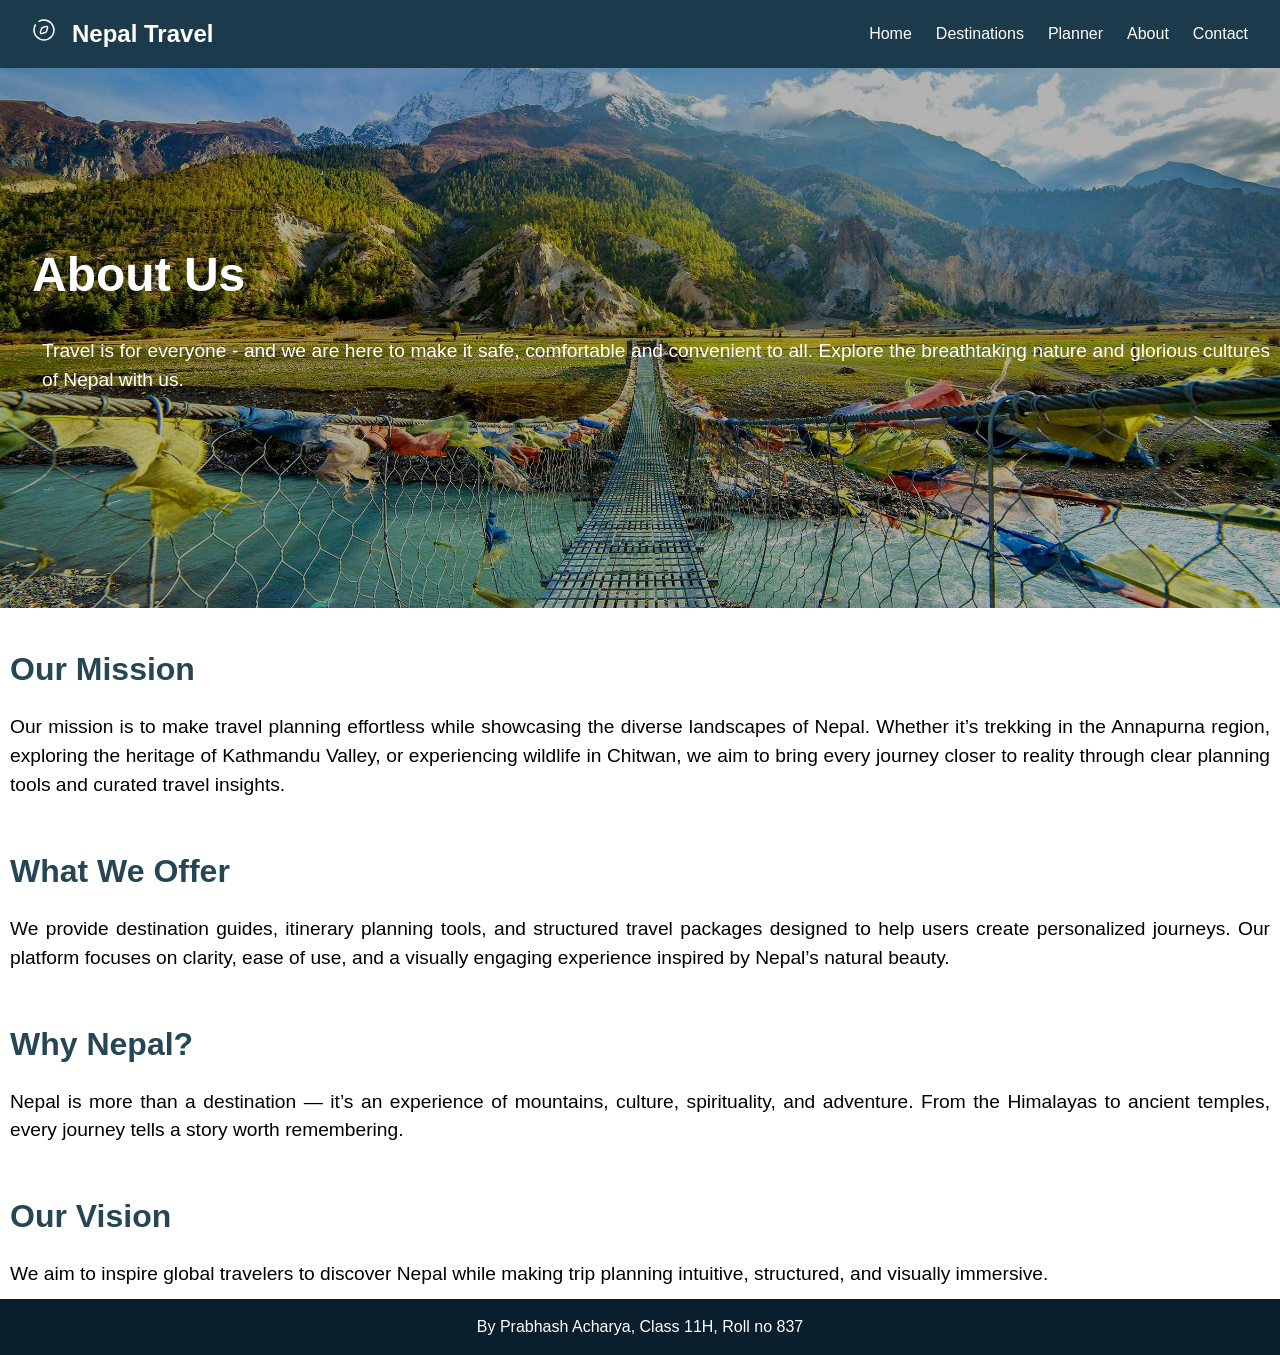
==== about.html @ b43e9138 "Add files via upload" ====
<!DOCTYPE html>
<html lang="en">
<head>
    <meta charset="UTF-8">
    <meta name="viewport" content="width=device-width, initial-scale=1.0">
    <title>About Us</title>
    <link rel="stylesheet" href="style.css">
    <link rel="stylesheet" href="about_contact.css">
</head>
<body>

    <!-- Navigation bar -->
    <header>
        <nav class="navbar">
            <div class="logo"><img src="images/compass.svg" alt="Logo">Nepal Travel</div>
            <ul class="nav-links">
                <li><a href="index.html">Home</a></li>
                <li><a href="destinations.html">Destinations</a></li>
                <li><a href="itinerary.html">Planner</a></li>
                <li><a href="about.html">About</a></li>
                <li><a href="contact.html">Contact</a></li>
            </ul>
        </nav>
    </header>
	
	<!-- Hero section -->
    <section class="hero" id="about-hero">
        <div class="hero-text" id="about-hero-text">
            <h1>About Us</h1>
            <p>Travel is for everyone - and we are here to make it safe, comfortable and convenient to all. Explore the breathtaking nature and glorious cultures of Nepal with us.</p>
        </div>
    </section>

    <section class="about-details">
        <h2>Our Mission</h2>
        <p>
            Our mission is to make travel planning effortless while showcasing the diverse landscapes of Nepal.
            Whether it’s trekking in the Annapurna region, exploring the heritage of Kathmandu Valley, or experiencing wildlife in Chitwan,
            we aim to bring every journey closer to reality through clear planning tools and curated travel insights.
        </p>

        <h2>What We Offer</h2>
        <p>
            We provide destination guides, itinerary planning tools, and structured travel packages designed to help users create personalized journeys.
            Our platform focuses on clarity, ease of use, and a visually engaging experience inspired by Nepal’s natural beauty.
        </p>
   
        <h2>Why Nepal?</h2>
        <p>
            Nepal is more than a destination — it’s an experience of mountains, culture, spirituality, and adventure.
            From the Himalayas to ancient temples, every journey tells a story worth remembering.
        </p>
    
        <h2>Our Vision</h2>
        <p>
            We aim to inspire global travelers to discover Nepal while making trip planning intuitive, structured, and visually immersive.
        </p>
    </section>
	
	
	 <!-- Footer -->
	<footer>
        <p id="footer">By Prabhash Acharya, Class 11H, Roll no 837</p>
    </footer>
	
</body>
</html>
---- style.css ----
* {
    font-family: 'Arial', sans-serif;
	margin: 0;
	padding: 0;
}

body {
    line-height: 1.5;
}

/*navbar*/
.navbar {
    display: flex;
    justify-content: space-between;
    align-items: center;
    padding: 1rem 2rem;
    background-color: #1b3a4b;
    color: white;
}

.navbar .logo {
    font-size: 1.5rem;
    font-weight: bold;
}

.navbar ul {
    list-style: none;
    display: flex;
    gap: 1.5rem;
}

.navbar ul li a {
    color: white;
    text-decoration: none;
    font-weight: 500;
}

.navbar ul li a:hover {
    text-decoration: underline;
}

.navbar .logo img {
	height: 1.5rem;
	margin-right: 1rem;
}

/* main (hero) section */
.hero {
    background: url(images/annapurna.webp) no-repeat top center/cover;
    height: 80vh;
    display: flex;
    align-items: center;
    justify-content: center;
    text-align: center;
    color: white;
    position: relative;
	
}

.hero::after {
    content: "";
    position: absolute;
    top: 0;
    left: 0;
    width: 100%;
    height: 100%;
    background-color: rgba(0,0,0,0.3); /* dark overlay */
}


.hero-text {
    position: relative;
    z-index: 1;
}

.hero-text h1 {
    font-size: 3rem;
    margin-bottom: 1rem;
}

.hero-text p {
    font-size: 1.2rem;
    margin-bottom: 2rem;
}

.hero-text .btn {
    padding: 0.8rem 1.5rem;
    background-color: #e76f51;
    color: white;
    text-decoration: none;
    font-weight: bold;
    border-radius: 5px;
    transition: background 0.3s;
}

.hero-text .btn:hover {
    background-color: #f4a261;
}

/* destinations section */
.destinations {
    padding: 4rem 2rem;
    text-align: center;
    background-color: #f7f7f7;
}

.destinations h2 {
    font-size: 2rem;
    margin-bottom: 2rem;
}

.cards {
    display: flex;
    justify-content: center;
    flex-wrap: wrap;
    gap: 2rem;
}

.card {
    background-color: white;
    width: 300px;
    border-radius: 10px;
    overflow: hidden;
    box-shadow: 0 5px 15px rgba(0,0,0,0.1);
    transition: transform 0.3s;
}

.card:hover {
    transform: translateY(-10px);
}

.card img {
    width: 100%;
    height: 200px;
    object-fit: cover;
}

.card h3 {
    margin: 1rem;
}

.card p {
    margin: 0 1rem 1rem 1rem;
    font-size: 0.95rem;
    color: #555;
}

/* Footer */
footer {
    background-color: #0a1f2e;
    color: white;
    text-align: center;
    padding: 1rem 0;
}

/* destinations page */
.dest-heading h1 {
    color: #264653;
    text-align: center;
    font-size: 3rem;
    margin-top: 1rem;
    margin-bottom: 1rem;
}
.dest-card {
    background-color: white;
    width: 350px;
    border-radius: 10px;
    overflow: hidden;
    box-shadow: 0 5px 15px rgba(0,0,0,0.2);
	transition: transform 0.3s;
}

.dest-card h3 {
	margin: 1rem;
}

.dest-card p {
	margin: 0 1rem 1rem 1rem;
	font-size: 0.85rem;
	text-align: justify;
	color: #555555;
	
}

.dest-card img {
	width: 100%;
	height: 200px;
    object-fit: cover;
}

.dest-card:hover {
	transform: scale(1.05);
}
---- about_contact.css ----
/* about page */
#about-hero {
	height: 60vh;
	justify-content: start;
	text-align: left;
	background: url(images/about-image.jpg) no-repeat;
	background-size: cover;
	background-position: center 25%;
}

#about-hero-text{
	margin-left: 2rem;
}

#about-hero-text p{
	font-size: 1.75rem;
}

h2 {
    font-size: 2rem;
    color: #264653;
    margin-top: 1.7rem;
    padding: 10px;
}

p:not(#footer) {
    padding: 10px;
    font-size: 1.2rem;
    text-align: justify;
}

/* contact page */

.contact-head h1 {
    color: #264653;
    text-align: center;
    font-size: 3rem;
    margin-top: 1rem;
    margin-bottom: 1rem;
}

form{
    width: 75%;
    margin-left: 1rem;
    padding: 10px;
    border-radius: 10px;
    box-shadow: 5px 5px 5px #555555;
    border: 1px solid black;
    background: linear-gradient(135deg, #90d5ff, #ffffff, #cccccc);
}

label {
	display: block;
	font-size: 1.2rem;
	font-weight: 650;
}

input{
	box-sizing: border-box;
    border: 1px solid black;
	height: 2rem;
	width: 70%;
	margin-bottom: 10px;
	padding: 2px;
	font-size: 1rem;
}

textarea {
    width: 70%;
}

button {
    margin-top: 1rem;
    width: 70%;
    padding: 5px;
    font-size: 1rem;
    border-radius: 10px;
    background-color: rgba(255, 255, 255, 0.75)

}

button:hover {
    cursor: pointer;
}
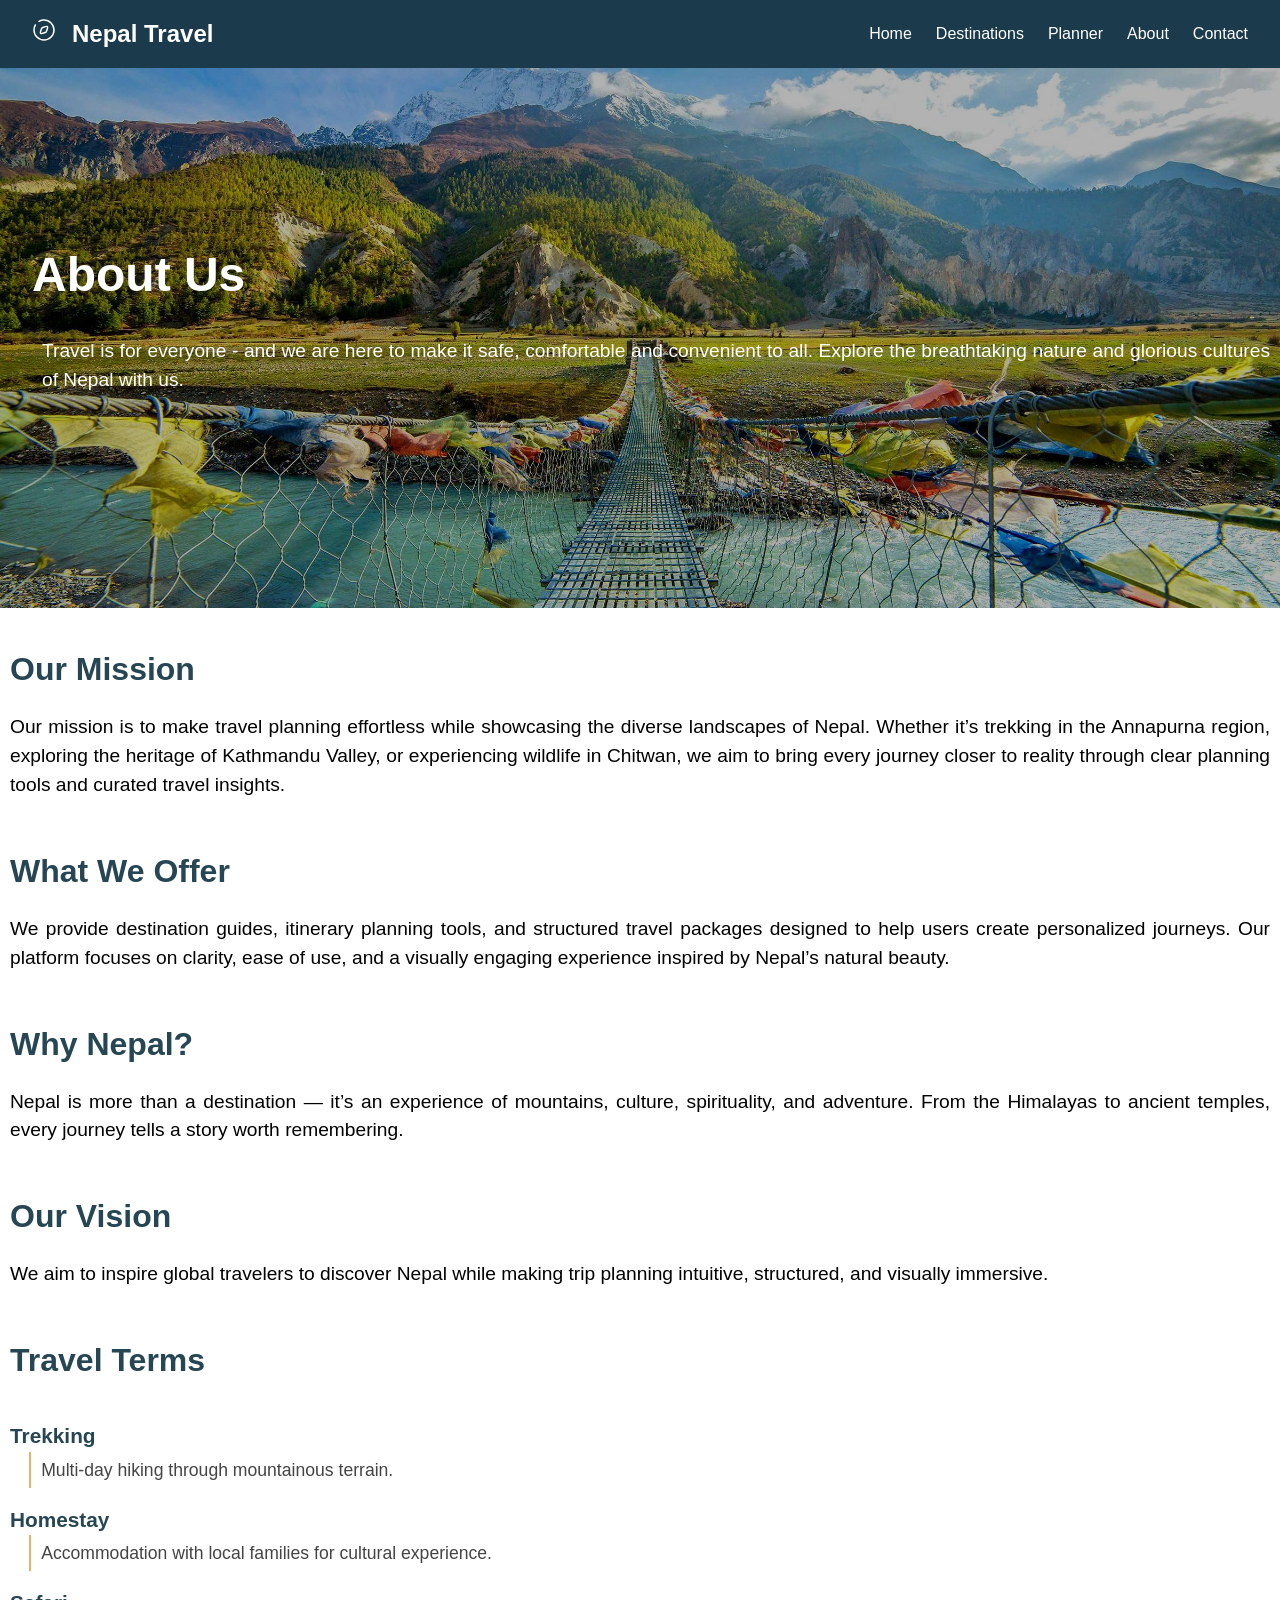
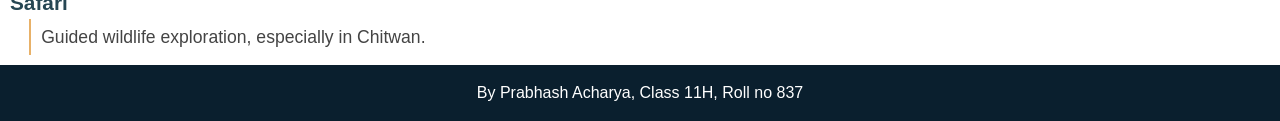
==== commit 9131b5c3: "Add files via upload" ====
--- a/about.html
+++ b/about.html
@@ -55,6 +55,19 @@
         <p>
             We aim to inspire global travelers to discover Nepal while making trip planning intuitive, structured, and visually immersive.
         </p>
+
+        <h2>Travel Terms</h2>
+        <dl>
+            <dt>Trekking</dt>
+            <dd>Multi-day hiking through mountainous terrain.</dd>
+        
+            <dt>Homestay</dt>
+            <dd>Accommodation with local families for cultural experience.</dd>
+        
+            <dt>Safari</dt>
+            <dd>Guided wildlife exploration, especially in Chitwan.</dd>
+        </dl>
+        
     </section>
 	
 	
--- a/about_contact.css
+++ b/about_contact.css
@@ -30,6 +30,27 @@
     text-align: justify;
 }
 
+dl {
+    padding: 10px;
+}
+
+dt {
+    font-size: 1.3rem;
+    font-weight: 600;
+    color: #264653; 
+    margin-top: 1rem;
+
+}
+
+
+dd {
+    margin-left: 1.2rem;
+    padding: 5px 10px;
+    font-size: 1.1rem;
+    color: #444;
+    border-left: 2px solid #E8B168; 
+}
+
 /* contact page */
 
 .contact-head h1 {
@@ -41,14 +62,21 @@
 }
 
 form{
-    width: 75%;
+    width: 80%;
     margin-left: 1rem;
     padding: 10px;
     border-radius: 10px;
-    box-shadow: 5px 5px 5px #555555;
-    border: 1px solid black;
     background: linear-gradient(135deg, #90d5ff, #ffffff, #cccccc);
 }
+
+fieldset {
+	padding: 15px;
+	margin: 1rem;
+	border-radius: 10px;
+	box-shadow: 5px 5px 5px #aaaaaa;
+	background-color: rgba(0, 0, 0, 0.15);
+}
+
 
 label {
 	display: block;
@@ -68,20 +96,27 @@
 
 textarea {
     width: 70%;
+    margin-bottom: 10px;
+    padding: 5px;
+    font-size: 1rem;
 }
 
-button {
-    margin-top: 1rem;
-    width: 70%;
-    padding: 5px;
-    font-size: 1rem;
-    border-radius: 10px;
-    background-color: rgba(255, 255, 255, 0.75)
-
+.button {
+	height: 2.2rem;
+	border-radius: 10px;
+	color: white;
+	font-weight: 700;
+	font-size: 1rem;
+	background-color: #2c5569;
+	transition: background 0.3s;
+	border: 0px;
+	padding: 5px;
+	width: 100%;
 }
 
-button:hover {
-    cursor: pointer;
+.button:hover {
+	background-color: #1b3a4b;
+	cursor: pointer;
 }
 
 
